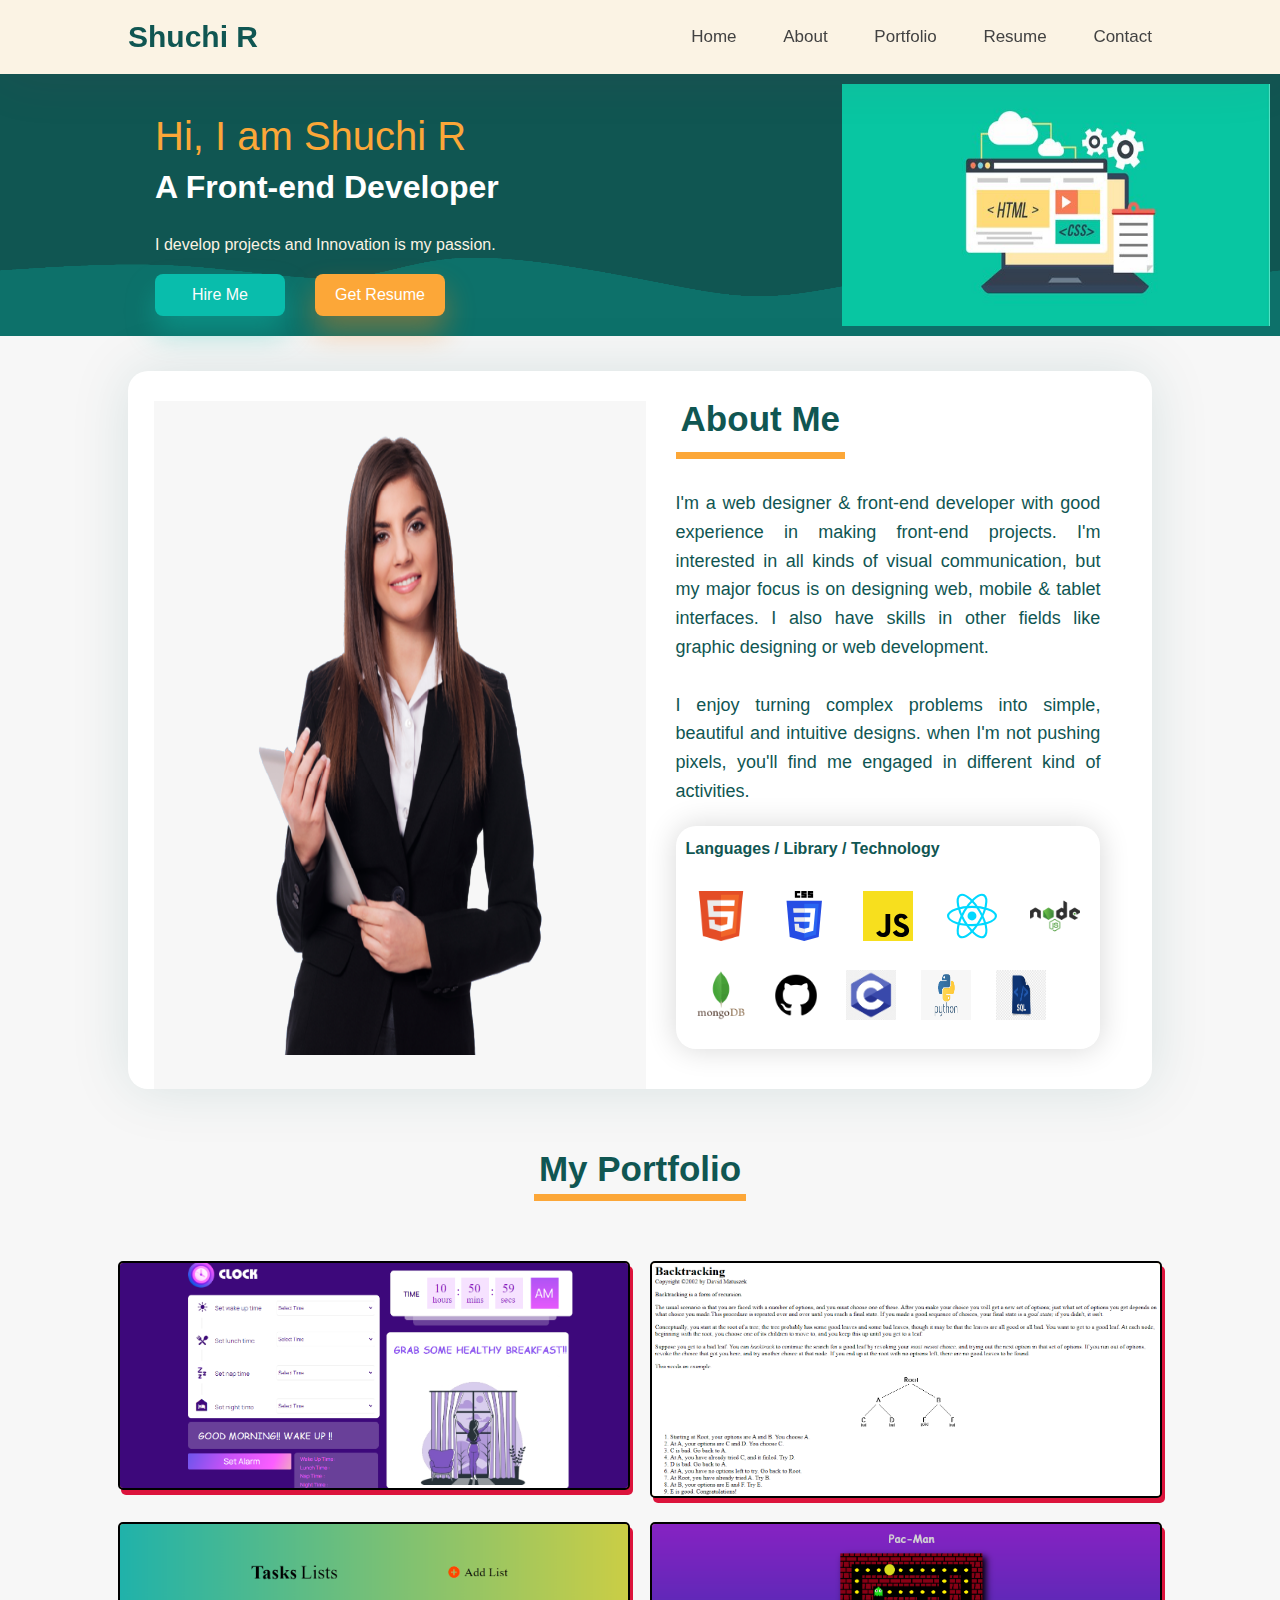
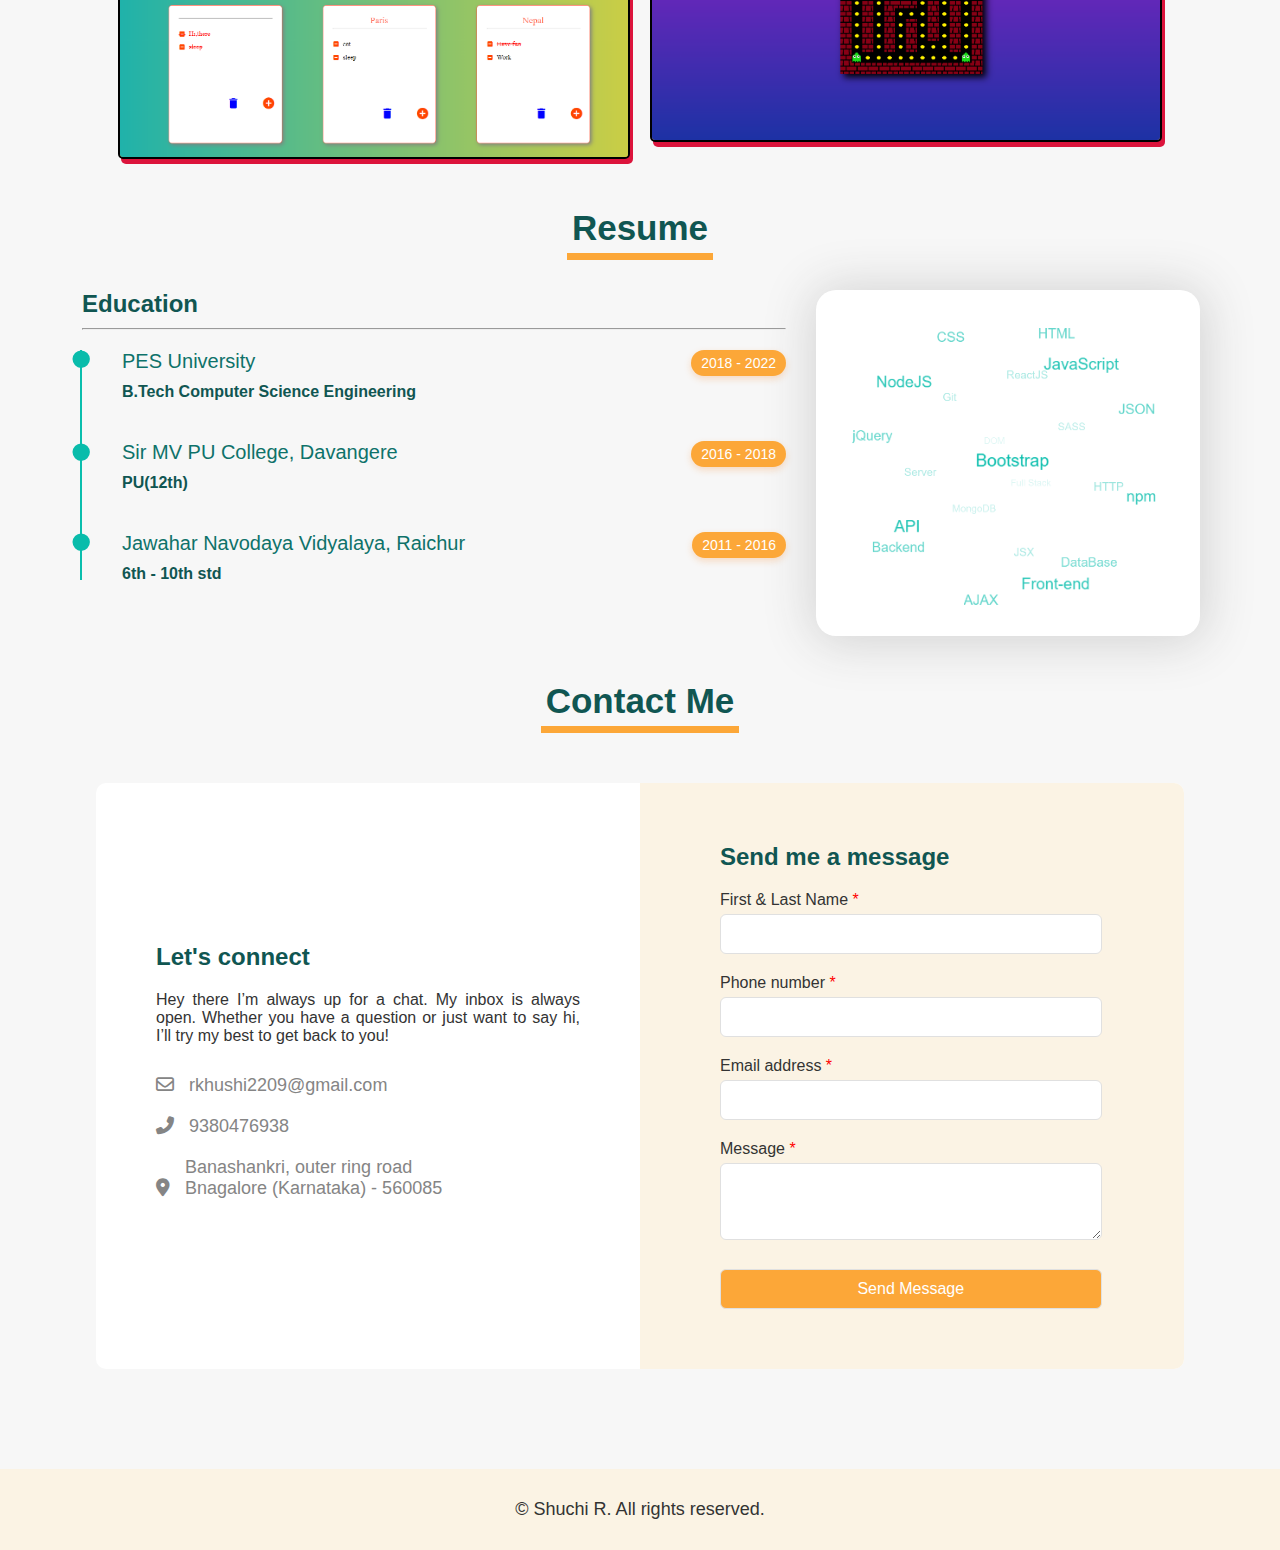
==== index.html @ 49bc121c "Add files via upload" ====
<!DOCTYPE html>
<html lang="en">
<head>
    <meta charset="UTF-8">
    <meta http-equiv="X-UA-Compatible" content="IE=edge">
    <meta name="viewport" content="width=device-width, initial-scale=1.0">
    <title>document</title>
    <link rel="stylesheet" href="style.css">
    <link rel="stylesheet" href="https://cdnjs.cloudflare.com/ajax/libs/font-awesome/6.1.1/css/all.min.css">
</head>
<body>
    
    <header class="header">
        <div class="head-name">Shuchi R</div>
        <div class="menu">
            <a href=".">Home</a>
            <a href="#about">About</a>
            <a href="#portfolio">Portfolio</a>
            <a href="#resume">Resume</a>
            <a href="#contact">Contact</a>
        </div>
    </header>

    <span style="font-size:30px; cursor:pointer" id="side-menu-btn" class="side-menu-btn" onclick="openMenu()">&#9776;</span>

    <div class="side-menu" id="side-menu">
        <a href="javascript:void(0)" class="close-btn" onclick="closeMenu()">&times;</a>
        <a href="." class="border-bottom">Home</a>
        <a href="#about" class="border-bottom" onclick="closeMenu()">About</a>
        <a href="#portfolio" class="border-bottom" onclick="closeMenu()">Portfolio</a>
        <a href="#resume" class="border-bottom" onclick="closeMenu()">Resume</a>
        <a href="#contact"class="border-bottom" onclick="closeMenu()">Contact</a>
    </div>

    <div class="banner">
        <div class="inner-banner">
            <div class="banner-text">
                <p class="banner-name">Hi, I am Shuchi R</p>
                <p class="banner-developer">A Front-end Developer</p>
                <p class="banner-description">I develop projects and Innovation is my passion.</p>
                <div class="hireme-btn">
                    <a href="#contact" alt=""> Hire Me </a>
                </div>
                <div class="getresume-btn">
                    <a href="#" alt=""> Get Resume </a>
                </div>
            </div>
            <div class="banner-img">
                <img src="./developer5.jpg" alt="" width="100%" height="100%" style="padding:10px;border-radius: 4px;">
            </div>
        </div>
    </div>

    <div class="about-box">
        <div class="about-img">
            <img src="developer3.png" alt="" width="100%" height="100%" style="padding: 30px 10px 0px 10px">
        </div>
        <div class="about-text">
            <p class="about-me" id="about">About Me</p>
            <p>
                I'm a web designer & front-end developer with good experience in making front-end projects. I'm interested in all kinds of visual communication, but my major focus is on designing web, mobile & tablet interfaces. I also have skills in other fields like graphic designing or web development.
            </p> <br>
            <p>
                I enjoy turning complex problems into simple, beautiful and intuitive designs. when I'm not pushing pixels, you'll find me engaged in different kind of activities.
            </p>
            <div class="skills-box">
                <p class="skills-heading">Languages / Library / Technology</p>
                <ul class="logo-list">
                    <li><img src="./html5.png" alt=""></li>
                    <li><img src="./css3.svg" alt=""></li>
                    <li><img src="./js.svg" alt=""></li>
                    <li><img src="./reactjs.svg" alt=""></li>
                    <li><img src="./nodejs.png" alt=""></li>
                    <li><img src="./mongodb.png" alt=""></li>
                    <li><img src="./github.png" alt=""></li>
                    <li><img src="./clanguage.png" alt=""></li>
                    <li><img src="./python.png" alt=""></li>
                    <li><img src="./sql.png" alt=""></li>
                </ul>
            </div>
        </div>
    </div>
    <div class="portfolio-box">
        <div class="portfolio-heading" id="portfolio">My Portfolio</div>
        <div class="portfolio-list">
            
            <a href="https://shuchi698.github.io/clock_project/" target="_blank"><img src="./digital_clock.png" alt="" class="project-img"></a>
            <a href="https://shuchi698.github.io/Backtracking_project/" target="_blank"><img src="./backtrack.png" alt="" class="project-img"></a>
            <a href="https://shuchi698.github.io/Js_todo/" target="_blank"><img src="./todo.png" alt="" class="project-img"></a>
            <a href="https://shuchi698.github.io/pacman/" target="_blank"><img src="./project5.png" alt="" class="project-img"></a>
        </div>
    </div>

    <div class="resume-box">
        <div class="resume-heading" id="resume">Resume</div>
        <div class="resume-innerbox">
            <div class="vertical-line"></div>
            <div class="resume-left">
                <p class="education">Education</p><hr>
                <p class="circle c-1">&#8226;</p>
                <p class="education-details">PES University <i></i></p> <span>2018 - 2022</span> <br>
                <p class="marks">B.Tech Computer Science Engineering</p>
                <p class="circle c-2">&#8226;</p>
                <p class="education-details">Sir MV PU College, Davangere <i></i></p> <span>2016 - 2018</span> <br>
                <p class="marks">PU(12th)</p>
                <p class="circle c-3">&#8226;</p>
                <p class="education-details">Jawahar Navodaya Vidyalaya, Raichur </p> <span>2011 - 2016</span> <br>
                <p class="marks">6th - 10th std</p>
            </div>
            <div class="resume-right">
                <img src="./developer4.png" alt="" width="90%" height="100%" >
            </div>
        </div>
    </div>

    
    <div class="contact-box">
        <div class="contact-heading" id="contact">Contact Me</div>
        <div class="contact-innerbox">
            <div class="contact-left">
                <p class="lets-connect">Let's connect</p>
                <p class="contact-para">Hey there I’m always up for a chat. My inbox is always open. Whether you have a question or just want to say hi, I’ll try my best to get back to you!</p>
                <div class="contact-details">
                    <i class="far fa-envelope"></i>
                    <span>rkhushi2209@gmail.com</span> <br>
                    <i class="fas fa-phone-alt"></i>
                    <span>9380476938</span> <br>
                    <i class="fas fa-map-marker-alt"></i>
                    <span>Banashankri, outer ring road <br> Bnagalore (Karnataka) - 560085</span>
                </div>
            </div>
            <div class="contact-right">
                <div class="send-msg">Send me a message</div>
                <form action="">
                    <label for="name">First & Last Name</label>
                    <span style="color: red;">*</span> <br>
                    <input type="text" id="name" name="name" value="" required> <br>
                    <label for="number">Phone number</label>
                    <span style="color: red;">*</span> <br>
                    <input type="tel" id="number" name="number" value="" required> <br>
                    <label for="email">Email address</label>
                    <span style="color: red;">*</span> <br>
                    <input type="email" id="email" name="email" value="" required> <br>
                    <label for="message">Message</label>
                    <span style="color: red;">*</span> <br>
                    <textarea name="message" cols="68" rows="5" required></textarea> <br>
                    <input class="submit-btn" type="submit" value="Send Message">
                </form>
            </div>
        </div>
    </div>
    <div class="footer">
        <p> &copy; Shuchi R. All rights reserved.</p>
    </div>
    <script src="script.js"></script>
</body>
</html>
---- style.css ----
* {
    box-sizing: border-box;
    font-family: "Lato", sans-serif;
    font-weight: 300;
    margin: 0;
    padding: 0;
}

body {
    background: #f7f7f7;
    overflow-x: hidden;
}

body .disable-body {
    height: 100vh;
    position: fixed;
    overflow-y: hidden;
}

/* header */

.header {
    width: 100vw;
    height: 74px;
    display: flex;
    background-color: #fbf3e4;
    box-shadow: 0px 3px 59px #B9164614;
    position: sticky;
    top: 0px;
    z-index: 5;
}

.head-name {
    margin: auto 10%;
    width: 40%;
    font-weight: bold;
    font-size: 30px;
    color: #105652;
}

.menu {
    display: flex;
    margin: auto 10%;
    width: 60%;
    align-items: center;
    justify-content: space-between;
}

.menu a {
    text-decoration: none;
    text-align: left;
    font-size: 17px;
    font-weight: 500;
    color: #424242;
    transition: all 0.3s ease-out;
}

.menu a:hover {
    color: #fca738;
    transform: scale(1.1);
}

/* mobile view menu toggle button  */

.side-menu-btn {
    position: fixed;
    top: 12px;
    right: 20px;
    padding: 5px 10px;
    border-radius: 10px;
    z-index: 20;
    color: #105652;
    display: none;
}

.side-menu-btn:hover {
    color: #115350;
    background-color: #f0e4ce;
}

/* mobile view menu */

.side-menu {
    height: 100%;
    width: 0;
    position: fixed;
    z-index: 25;
    top: 0;
    right: 0;
    z-index: 10;
    background-color: #ffffff;
    box-shadow: -32px -10px 99px #00000029;
    overflow-x: hidden;
    transition: 0.5s;
    padding-top: 60px;
}

.side-menu .border-bottom {
    padding: 8px 8px 20px 32px;
    text-decoration: none;
    font-size: 18px;
    color: #135451;
    padding-top: 25px;
    display: block;
    transition: 0.5s;
    border-bottom: 1px solid #EDEDED;
    border-radius: 5px;
}

.side-menu .border-bottom:hover {
    color: #fca738;
    background-color: #ebebeb;
}

.side-menu .close-btn {
    text-decoration: none;
    position: absolute;
    top: 10px;
    color: #125451;
    right: 20px;
    font-size: 48px;
    padding: 0px 15px;
    border-radius: 30%;
}

.side-menu .close-btn:hover {
    color: #105652;
    background-color: #eeeeee;
}

/* banner */

.banner {
    width: 100%;
    background-color: #105652;
    height: 70%;
}

.inner-banner {
    background: url("wave.png");
    background-position: left bottom;
    background-repeat: no-repeat;
    background-size: 100% 50%;
    width: 100%;
    display: flex;
    flex-wrap: wrap;
}

.banner-text {
    width: 65%;
    padding: 50px 0px 20px 80px;
    z-index: 2;
}

.banner-name {
    color: #fca738;
    font-size: 40px;
    margin: -10px 0px 10px 75px;
}

.banner-developer {
    color: white;
    font-weight: bold;
    font-size: 32px;
    margin: 10px 0px 30px 75px;
}

.banner-description {
    color: #FBF3E4;
    font-size: 16px;
    margin: 0px 0px 20px 75px;
}

.hireme-btn a, .getresume-btn a {
    text-decoration: none;
    color: white;
    font-weight: 500;
    font-size: 16px;
}

.hireme-btn {
    width: 130px;
    padding: 12px;
    text-align: center;
    border-radius: 8px;
    background-color: #09BEAD;
    box-shadow: 0px 16px 29px #0BBEAD69;
    float: left;
    margin-right: 30px;
    margin-left: 75px;
    opacity: 0.99;
    transition: all 0.3s ease-out;
}

.getresume-btn {
    width: 130px;
    padding: 12px;
    text-align: center;
    border-radius: 8px;
    background-color: #FCA738;
    box-shadow: 0px 16px 29px #F57F1769;
    float: left;
    margin-right: 30px;
    transition: all 0.3s ease-out;
}

.hireme-btn:hover, .getresume-btn:hover {
    transform: scale(1.1);
}

.banner-img {
    width: 35%;
    margin: 0 auto;
}

/* About me */

.about-box {
    width: 80%;
    margin: 35px auto;
    display: flex;
    flex-wrap: wrap;
    justify-content: center;
    background-color: white;
    border-radius: 20px;
    box-shadow: 0px 0px 59px #10565221;
}

.about-img {
    width: 50%;
    display: flex;
    justify-content: center;
}

.about-text {
    margin-left: 20px;
    text-align: justify;
    width: 45%;
    padding: 5px 36px 20px 0px;
    font-size: 18px;
    color: #105652;
    line-height: 1.6;
    float: left;
}

.about-me, .portfolio-heading, .resume-heading, .contact-heading {
    color: #105652;
    display: inline-block;
    font-size: 35px;
    font-weight: bold;
    padding: 5px;
    border-bottom: 7px solid #FCA738;
    margin: 10px 0px 30px 0px;
}

.skills-box {
    background-color: white;
    box-shadow: 0px 0px 30px #00000029;
    border-radius: 20px;
    padding: 10px;
    margin: 20px 0px;
}

.skills-heading {
    color: #105652;
    font-size: 16px;
    font-weight: 600;
    margin-bottom: 20px;
}

.logo-list {
    list-style: none;
}

.logo-list li {
    display: inline-block;
    margin: 10px;
}

.logo-list li img {
    width: 50px;
    height: 50px;
}

/* My Portfolio */

.portfolio-box, .resume-box, .contact-box {
    display: flex;
    flex-direction: column;
    align-items: center;
    margin-bottom: 20px;
}

.portfolio-heading {
    margin: 20px auto 50px;
}

.portfolio-list {
    display: flex;
    justify-content: center;
    flex-wrap: wrap;
}

.portfolio-list a {
    width: 40%;
    margin: 10px;
}

.portfolio-list a img {
    width: 100%;
    /* height: 40%; */
    background-color: #d89031;
    box-shadow: 1px 1px 30px 5px rgb(192, 191, 191);
    transition: all 0.5s ease-out;
    cursor: pointer;
    border: 2px  solid black;
    border-radius: 5px;
    box-shadow: 3px 5px crimson;

    
}

.portfolio-list a img:hover {
    transform: scale(0.98);
    box-shadow: 1px 1px 30px 2px rgb(65, 65, 65);
}

/* Resume */

.resume-innerbox {
    width: 100%;
    display: flex;
    justify-content: center;
    flex-wrap: wrap;
}

.vertical-line {
    margin-top: 60px;
    width: 2px;
    height: 230px;
    background-color: #0ABEAD
}

.resume-left {
    width: 55%;
    position: relative;
}

.resume-right {
    margin-left: 30px;
    width: 30%;
    display: flex;
    justify-content: center;
    /* height: 500px; */
    background-color: white;
    border-radius: 20px;
    box-shadow: 1px 2px 50px 5px lightgray;
}

.education {
    font-size: 24px;
    color: #105652;
    font-weight: bold;
    margin-bottom: 10px;
}

.education-details {
    color: #0e726a;
    font-size: 20px;
    font-weight: 500;
    margin: 20px 0px 10px 40px;
    display: inline-block;
}

.marks {
    font-size: 16px;
    color: #105652;
    font-weight: bold;
    margin-bottom: 20px;
    margin-left: 40px;
}

.resume-left span {
    color: white;
    font-size: 14px;
    float: right;
    background-color: #fca738;
    box-shadow: 0px 3px 7px #F57F173D;
    border-radius: 15px;
    padding: 5px 10px;
    margin: 20px 0px 10px;
}

.circle {
    position: absolute;
    font-size: 64px;
    color: #09BCAB;
    left: -12px;
}

.c-1 {
    top: 32px;
}

.c-2 {
    top: 125px;
}

.c-3 {
    top: 215px;
}

/* Contact Me  */

/* .contact-box {
    margin: 30px 0px 2px 0px;
} */

.contact-heading {
    margin: 20px auto 50px;
}

.contact-innerbox {
    width: 85%;
    background-color: white;
    border-radius: 10px;
    display: flex;
    justify-content: center;
    align-items: center;
    flex-wrap: wrap;
    font-size: 16px;
    color: #333333;
}

.contact-left {
    width: 50%;
    padding: 40px;
}

.contact-right {
    /* display: flex;
    justify-content: center;
    flex-direction: column; */
    width: 50%;
    padding: 40px;
    background-color: #fbf3e4;
    border-radius: 0px 10px 10px 0px;
}

.lets-connect, .send-msg {
    font-size: 24px;
    color: #105652;
    font-weight: bold;
    margin: 20px;
}

.contact-para {
    text-align: justify;
    margin:0px 20px;
}

.contact-details {
    color: #858585;
    font-size: 18px;
    margin: 20px;
}

.contact-details span {
    display: inline-block;
    margin: 10px;
}

.send-msg {
    margin-left: 40px;
}

.contact-right form {
    margin-left: 40px;
}

.contact-right form input {
    width: 90%;
    height: 40px;
    margin:5px 0px 20px;
    border-radius: 6px;
    border: 1px solid #E0E0E0;
}

.contact-right form textarea {
    width: 90%;
    margin:5px 0px 20px;
    border-radius: 6px;
    border: 1px solid #E0E0E0;
}

.submit-btn {
    width: 30%;
    background-color: #FCA738;
    color: white;
    font-size: 16px;
    border-radius: 4px;
    margin-top: 10px;
    border: none;
    cursor: pointer;
}

.submit-btn:hover {
    background-color: #ff9100;
    box-shadow: 1px 1px 5px 2px #ffb555;
}

/* Footer */

.footer {
    color: #333333;
    background-color: #FBF3E4;
    font-size: 18px;
    text-align: center;
    padding: 30px;
    margin-top: 100px;
}



/* RESPONSIVE */

@media only screen and (max-width:1024px) {
    .about-img {
        margin-top: 100px;
        max-height: 500px;
    }

    .submit-btn {
        font-size: 14px;
    }

    .education-details {
        font-size: 16px;
    }

    .marks {
        font-size: 13px;
    }

    .resume-left span {
        font-size: 12px;
    }

    .banner-img {
        margin-left: -40px;
    }
}

@media only screen and (max-width:920px) {
    .menu a {
        font-size: 14px;
    }

    .banner-text {
        padding-left: 40px;
    }

    .banner-name, .banner-developer {
        font-size: 30px;
    }

    .banner-img {
        margin-left: -120px;
    }

    .contact-innerbox {
        width: 95%;;
    }

    .resume-right {
        max-height: 350px;
    }

    .about-box {
        display: flex;
        flex-direction: column-reverse;
        align-items: center;
    }

    .about-text {
        width: 90%;
        margin-left: 30px;
        position: relative;
    }

    .about-img {
        margin-top: -10px;
        margin-bottom: 40px;
    }

    .skills-box {
        position: absolute;
        top: 580px;
        margin-left: 20px;
    }

    .resume-innerbox {
        width: 100%;
        display: flex;
        flex-direction: column-reverse;
        align-items: center;
        /* position: relative; */
    }

    .vertical-line {
        display: none;
    }

    .resume-left, .resume-right {
        width: 90%;
        margin-top: 40px;
    }

    .contact-left {
        width: 100%;
    }

    .contact-right {
        width: 100%;
    }
}

@media screen and (max-width:880px) {
    .skills-box {
        top: 620px;
    }
}

@media screen and (max-width:800px) {
    .head-name {
        font-size: 21px;
    }

    .menu {
        width: 80%;
    }

    .banner-text {
        padding-left: 0px;
    }

    .about-img {
        margin-bottom: 120px;
    }

    .skills-box {
        position: absolute;
        top: 620px;
        right: 40px;
    }

    .portfolio-list {
        margin-left: 20px;
    }

    .portfolio-list a {
        width: 80%;
    }
}

@media screen and (max-width: 716px) {

    .inner-banner {
        display: flex;
        flex-direction: column;
    }

    .banner-text {
        width: 80%;
        margin: 40px auto;
    }

    .banner-img {
        width: 60%;
        margin: 0px auto;
    }

    .skills-box {
        top: 645px;
    }
}

@media screen and (max-width: 668px) {

    .head-name {
        width: 50%;
    }

    .menu {
        display: none;
    }

    .about-box, .contact-innerbox {
        width: 100%;
        border-radius: 0px;
    }

    .resume-right {
        width: 100%;
        border-radius: 0px;
        margin-left: 0px;
    }

    .side-menu-btn {
        display: block;
    }

    .skills-box {
        top: 625px;
    }
}

@media screen and (max-width: 576px) {

    .banner-name, .banner-developer, .banner-description, .hireme-btn, .getresume-btn {
        margin-left: 0px;
    }

    .banner-img {
        width: 80%;
    }

    .skills-box {
        top: 745px;
        margin-left: 0px;
    }

    .portfolio-list {
        margin-left: 0px;
    }

    .resume-left span {
        clear: left;
        margin: 0px 0px 30px;
    }

    .c-2 {
        top: 153px;
    }

    .c-3 {
        top: 253px;
    }

    .contact-left, .contact-right {
        padding: 20px;
    }

    .send-msg {
        margin-left: 20px;
    }

    .contact-right form {
        margin-left: 20px;
    }
}

@media screen and (max-width: 395px) {

    .banner-developer {
        font-size: 26px;
    }

    .hireme-btn, .getresume-btn {
        margin-right: 20px;
    }

    .about-img {
        margin-bottom: 200px;
    }

    .skills-box {
        top: 800px;
    }
}

@media screen and (max-width: 361px) {

    .hireme-btn, .getresume-btn {
        margin-right: 10px;
    }

    .banner-img {
        margin-left: 15px;
    }

}
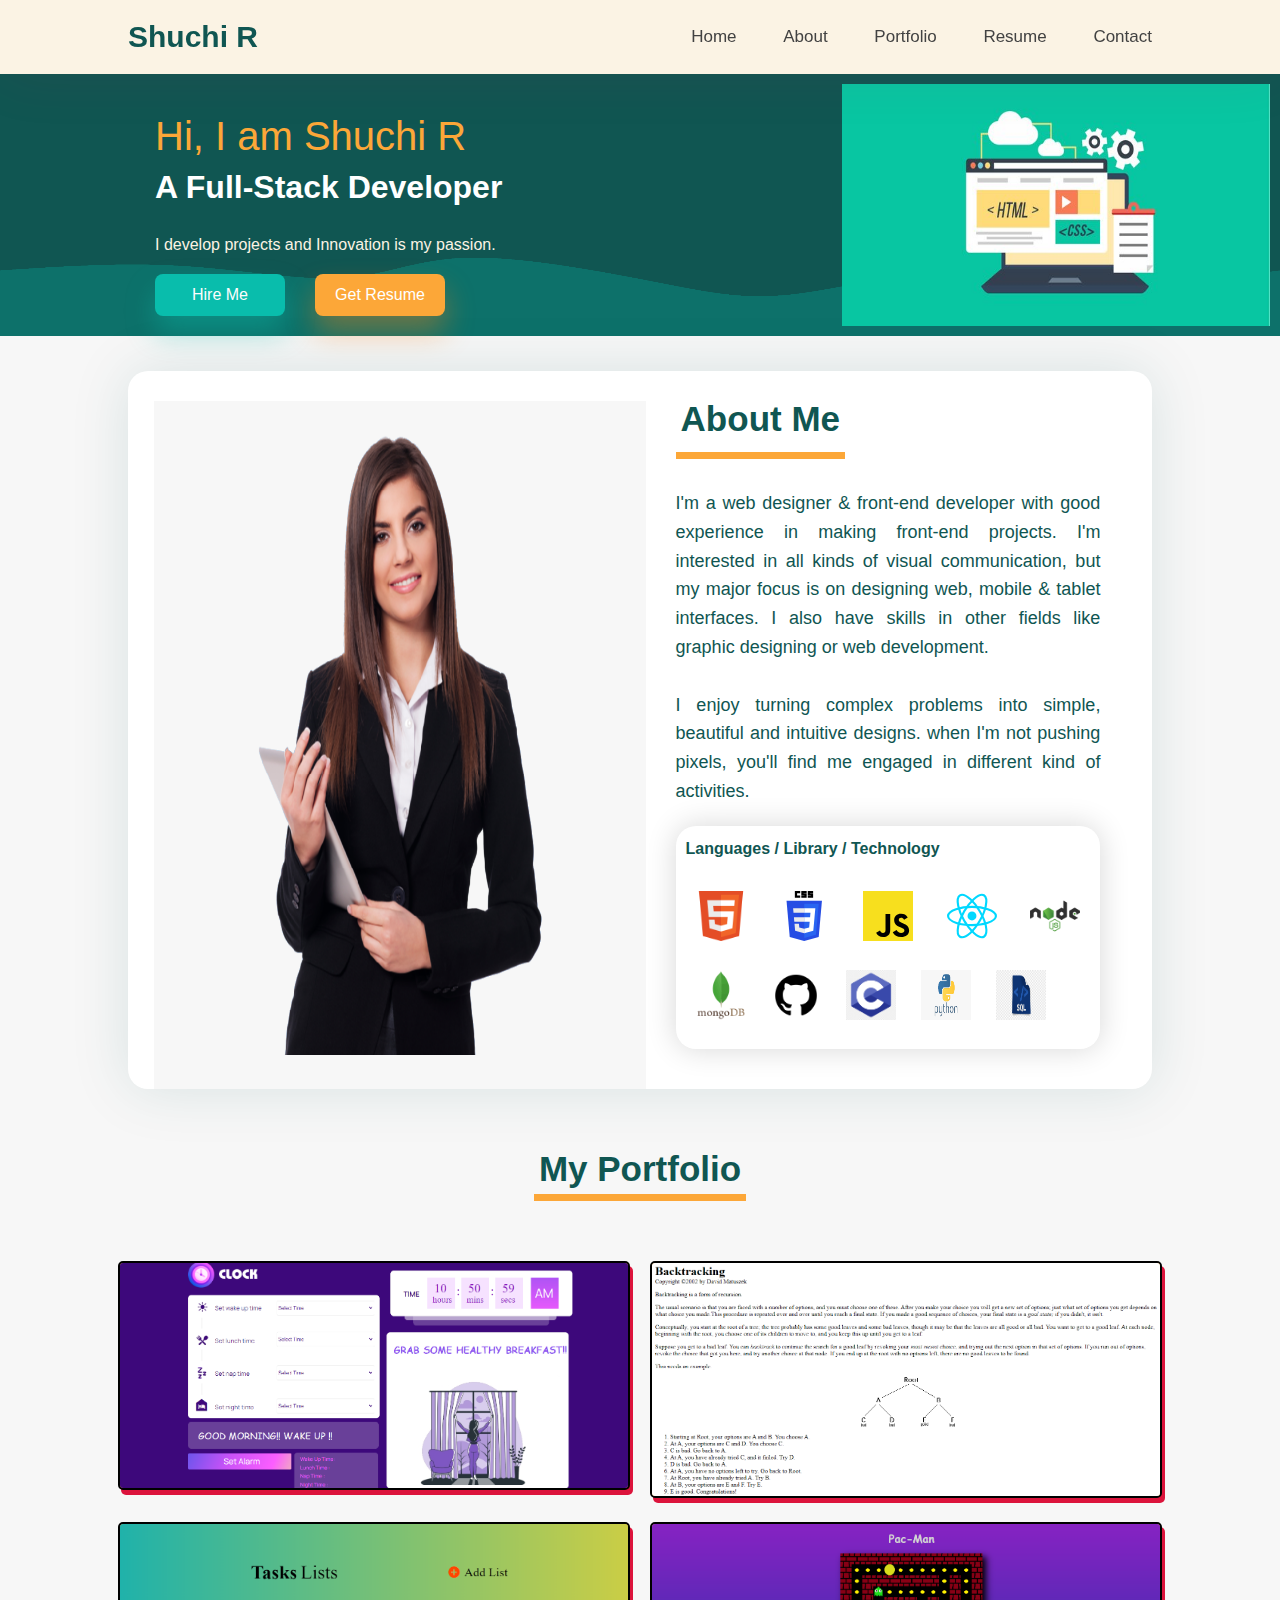
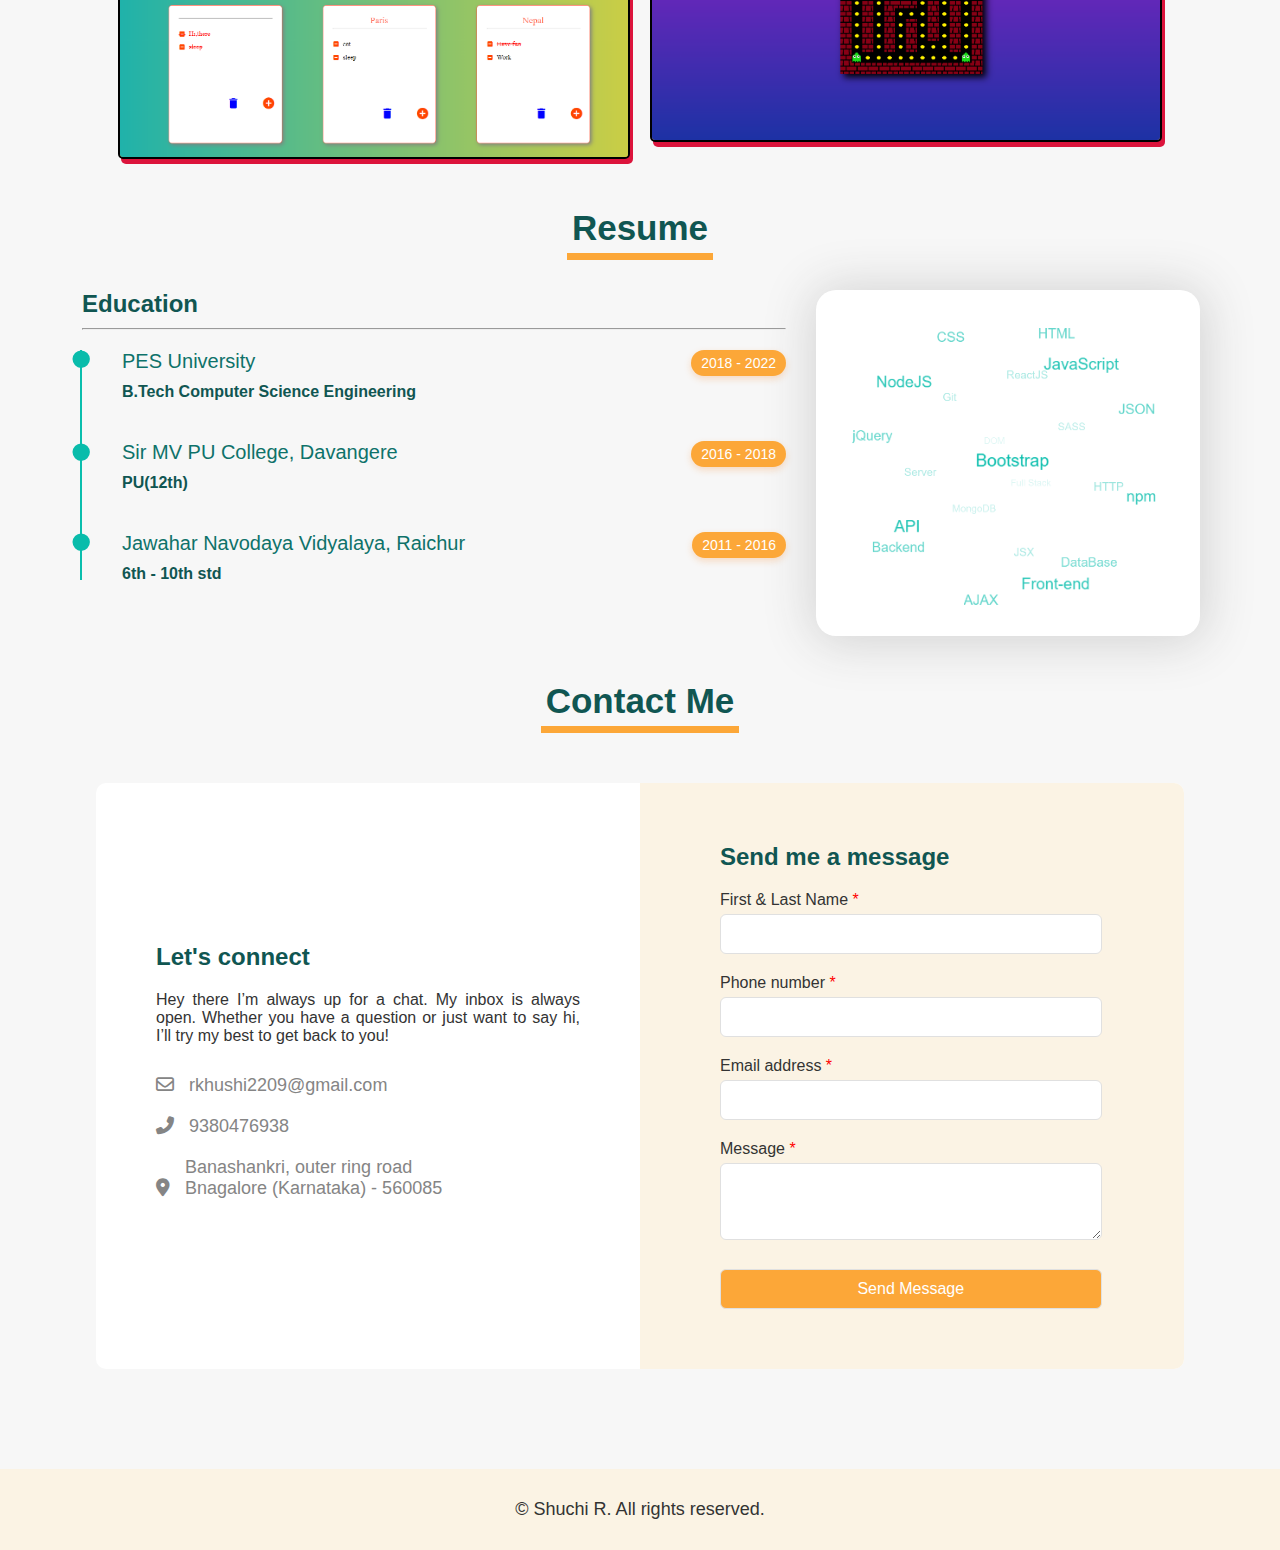
==== commit f9855acf: "update3" ====
--- a/index.html
+++ b/index.html
@@ -37,13 +37,13 @@
         <div class="inner-banner">
             <div class="banner-text">
                 <p class="banner-name">Hi, I am Shuchi R</p>
-                <p class="banner-developer">A Front-end Developer</p>
+                <p class="banner-developer">A Full-Stack Developer</p>
                 <p class="banner-description">I develop projects and Innovation is my passion.</p>
                 <div class="hireme-btn">
                     <a href="#contact" alt=""> Hire Me </a>
                 </div>
                 <div class="getresume-btn">
-                    <a href="#" alt=""> Get Resume </a>
+                    <a href="https://drive.google.com/file/d/1d-x9DaYC5DdckrqvWmHDE-MQVrdPw8RZ/view?usp=sharing" target="_blank"> Get Resume </a>
                 </div>
             </div>
             <div class="banner-img">
@@ -155,4 +155,4 @@
     </div>
     <script src="script.js"></script>
 </body>
-</html>+</html>
